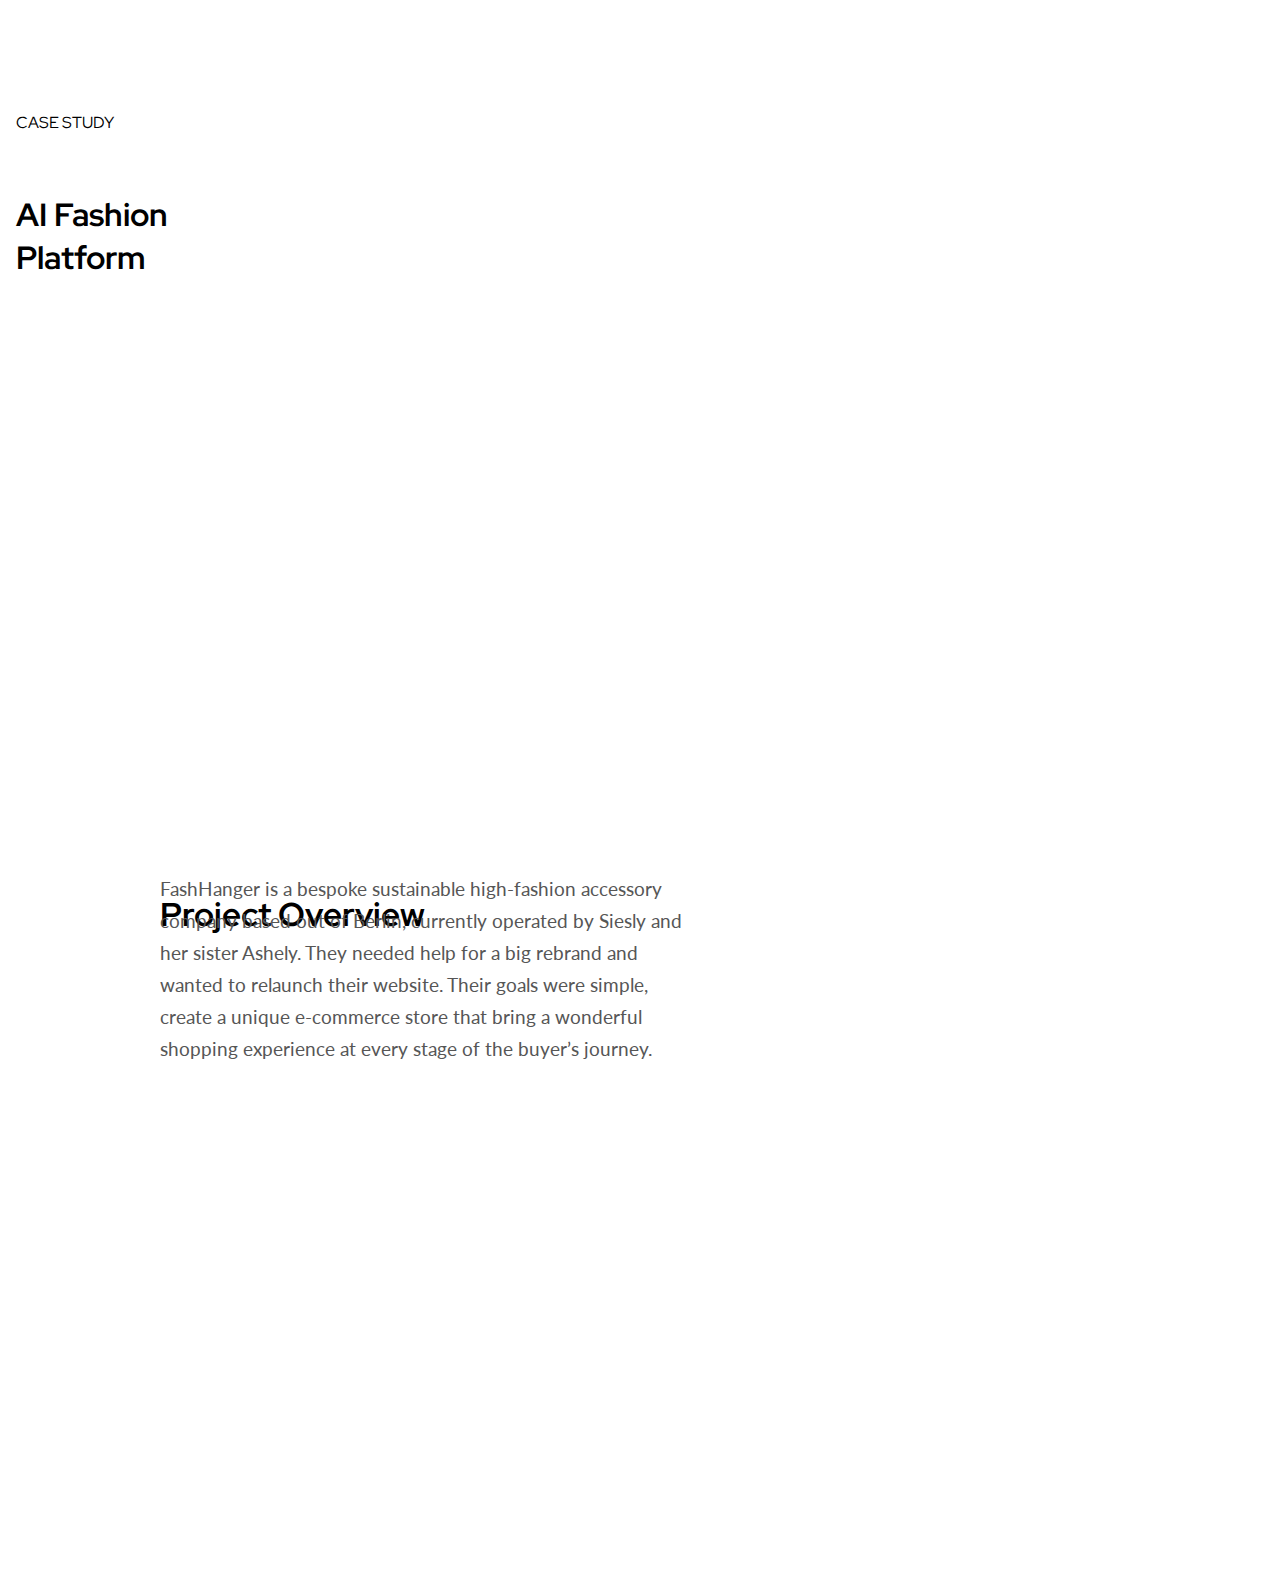
==== bet_home/adaptiv/index.html @ bf660407 "first commit" ====
<!DOCTYPE html>
<html lang="en">

<head>
    <meta charset="UTF-8">
    <meta http-equiv="X-UA-Compatible" content="IE=edge">
    <title>adpt</title>
    <link rel="stylesheet" href="css/styles.css">
    <link rel="preconnect" href="https://fonts.googleapis.com">
    <link rel="preconnect" href="https://fonts.gstatic.com" crossorigin>
    <link href="https://fonts.googleapis.com/css2?family=Lato&family=Red+Hat+Display&display=swap" rel="stylesheet">
    <meta name="viewport" content="width=device-width, initial-scale=1.0">
</head>

<body class="body">
    <div class="container">
        <div class="name">
            CASE STUDY
        </div>
        <h1 class="title">
            AI Fashion Platform
        </h1>
        <div class="title-img img-content">
        </div>
        <div class="overviev section">
            <h2 class="title">
                Project Overview
            </h2>
            <div class="text">
                FashHanger is a bespoke sustainable high-fashion accessory company based out of Berlin, currently
                operated
                by Siesly and her sister Ashely. They needed help for a big rebrand and wanted to relaunch their
                website.
                Their goals were simple, create a unique e-commerce store that bring a wonderful shopping experience at
                every stage of the buyer’s journey.
            </div>
        </div>
        <!--
        <div class="research section">
            <h2 class="title">
                User Research and Personas
            </h2>
           <div class="research-img image">
                <div class="img-content">
                        
                </div>
            </div>
            <div class="text">
                Who is your user? Indicate her KEY personality traits and help round out her overall image.
                Originally, the personality section of this persona was based off the Myers Briggs personality test.
                According to the Myers Briggs, there are 16 potential user personality types. Our template integrates
                questions from this online personality test example into a series of sliding bar graphics. If you’re
                confused as to what the sliders mean, check out the Myers Briggs basics article.
            </div>
        </div>
        <div class="initial section">
            <h2 class="title">
                Initial Sketches
            </h2>
            <div class="initial-img image">
                <div class="img-content">
                        
                </div>
            </div>
                <div class="text">
                    In the beginning, It’s just about brainstorming.
                    I list out a jumble of words and draw tiny sketches related to what I’m working on (and find the
                    parallels
                    later). Personally, I prefer paper with a grid so I can convey things responsively. Most of the time
                    perfection isn’t an issue and the sketches are just for me.
                </div>
            <div class="design section">
                <h2 class="title">
                    Final Design
                </h2>
                <div class="design-img image">
                    <div class="img-content">

                    </div>
                </div>
                <div class="text">
                    I played with adding a wireframe of the website flow that would lead you in to each screen. For each
                    of
                    those screens I added a floating footer that allows users to see where they are in that particular
                    flow
                    and
                    jump around as needed.” We’re digging this InVision-made wireframe.
                </div>
            </div>
        </div>-->
</body>


</html>
---- bet_home/adaptiv/css/styles.css ----
.body {
  padding: 16px;
  margin: 0 auto;
  overflow-x: hidden;
}

.container {
  min-width: 288px;
  max-width: 1440px;
  margin: 0px auto;
  padding: 0px;
  display: block;
  width: 100%;
}
@media screen and (min-width: 768px) {
  .container {
    min-width: 768px;
    max-width: 1119px;
  }
}
@media screen and (min-width: 1120px) {
  .container {
    min-width: 1120px;
    max-width: 1440px;
  }
}

.title-img {
  background-image: url("../img/mobile/Img01.jpg");
  position: absolute;
  left: 16px;
  top: 324px;
}
@media screen and (min-width: 768px) {
  .title-img .research .image .img-content {
    background-image: url("../img/tablet/Img01.jpg");
    position: absolute;
    left: 16px;
    top: 274px;
  }
}
@media screen and (min-width: 1120px) {
  .title-img .research .image .img-content {
    background-image: url("../img/desktop/Img01.jpg");
    position: absolute;
    left: 160px;
    top: 273px;
  }
}

.research .image .img-content {
  background-image: url("../img/mobile/Img02.jpg");
}
@media screen and (min-width: 768px) {
  .research .research .image .img-content {
    background-image: url("../img/tablet/Img02.jpg");
  }
}
@media screen and (min-width: 1120px) {
  .research .research .image .img-content {
    background-image: url("../img/desktop/Img02.jpg");
  }
}

.initial .image .img-content {
  background-image: url("../img/mobile/Img03.jpg");
}
@media screen and (min-width: 768px) {
  .initial .initial .image .img-content {
    background-image: url("../img/tablet/Img03.jpg");
  }
}
@media screen and (min-width: 1120px) {
  .initial .initial .image .img-content {
    background-image: url("../img/desktop/Img03.jpg");
  }
}

.design .image .img-content {
  background-image: url("../img/mobile/Img04.jpg");
}
@media screen and (min-width: 768px) {
  .design .design .image .img-content {
    background-image: url("../img/tablet/Img04.jpg");
  }
}
@media screen and (min-width: 1120px) {
  .design .design .image .img-content {
    background-image: url("../img/desktop/Img04.jpg");
  }
}

.img-content {
  background-position: center;
  background-size: cover;
  background-repeat: no-repeat;
  width: calc(100vw - 32px);
  height: calc(50vw - 32px);
}

@media screen and (min-width: 768px) {
  .img-content {
    background-size: cover;
    background-repeat: no-repeat;
    width: calc(100vw - 32px);
    height: calc(50vw - 32px);
    background-position: center;
    margin-right: 16px;
  }
}
@media screen and (min-width: 1120px) {
  .img-content {
    background-size: cover;
    background-repeat: no-repeat;
    width: calc(100vw - 32px);
    height: calc(100vw - 32px);
    background-position: center;
  }
}
.section .image {
  margin-bottom: 48px;
  padding-top: 16px;
}
.section .text {
  margin-bottom: 49px;
}

.name {
  position: absolute;
  left: 16px;
  top: 112px;
  min-width: 172px;
  min-height: 21px;
  font-size: 16px;
  line-height: 21.17px;
  letter-spacing: 50%;
}

.text {
  font-size: 19px;
  line-height: 32px;
  letter-spacing: 5%;
  color: #565656;
  font-family: "Lato", sans-serif;
}

.overviev .text {
  position: absolute;
  min-width: 288px;
  min-height: 448px;
  top: 660px;
  left: 16px;
}
@media screen and (min-width: 768px) {
  .overviev .text {
    min-width: 733px;
    min-height: 192px;
    position: absolute;
    top: 784px;
    left: 16px;
  }
}
@media screen and (min-width: 1120px) {
  .overviev .text {
    min-width: 544px;
    min-height: 256px;
    position: absolute;
    top: 873px;
    left: 160px;
  }
}

* {
  font-family: "Red Hat Display", sans-serif;
}

h1 {
  position: absolute;
  width: 192px;
  height: 100px;
  left: 16px;
  top: 172px;
}

h2 {
  -webkit-box-sizing: border-box;
          box-sizing: border-box;
  margin: 0;
  padding: 16px 0;
  font-size: 33px;
  line-height: 50px;
  letter-spacing: 5%;
}

* {
  width: 288px;
  height: 38px;
}

.overviev .title {
  position: absolute;
  left: 16px;
  top: 660px;
}
@media screen and (min-width: 768px) {
  .overviev .title {
    width: 733px;
    position: absolute;
    left: 16px;
    top: 730px;
  }
}
@media screen and (min-width: 1120px) {
  .overviev .title {
    width: 288px;
    position: absolute;
    left: 160px;
    top: 873px;
  }
}

/*
.research {
    .title {
        position: absolute;
        left: 16px;
        top: 1227px;
        height: 76px;
        @media screen and (min-width:768px) {
            width: 733px;
            height: 38px;
            position: absolute;
            left: 16px;
            top: 730px;
        }

        @media screen and (min-width:1120px) {
            width: 288px;
            height: 38px;
            position: absolute;
            left: 160px;
            top: 873px;
        }
    }
}

.initial {
    .title {
        position: absolute;
        left: 16px;
        top: 2123px;
        @media screen and (min-width:768px) {
            width: 733px;
            height: 38px;
            position: absolute;
            left: 16px;
            top: 730px;
        }

        @media screen and (min-width:1120px) {
            width: 288px;
            height: 38px;
            position: absolute;
            left: 160px;
            top: 873px;
        }
    }
}

.design {
    .title {
        position: absolute;
        left: 16px;
        top: 3183px;
        @media screen and (min-width:768px) {
            width: 733px;
            height: 38px;
            position: absolute;
            left: 16px;
            top: 730px;
        }

        @media screen and (min-width:1120px) {
            width: 288px;
            height: 38px;
            position: absolute;
            left: 160px;
            top: 873px;
        }
    }
}
*/
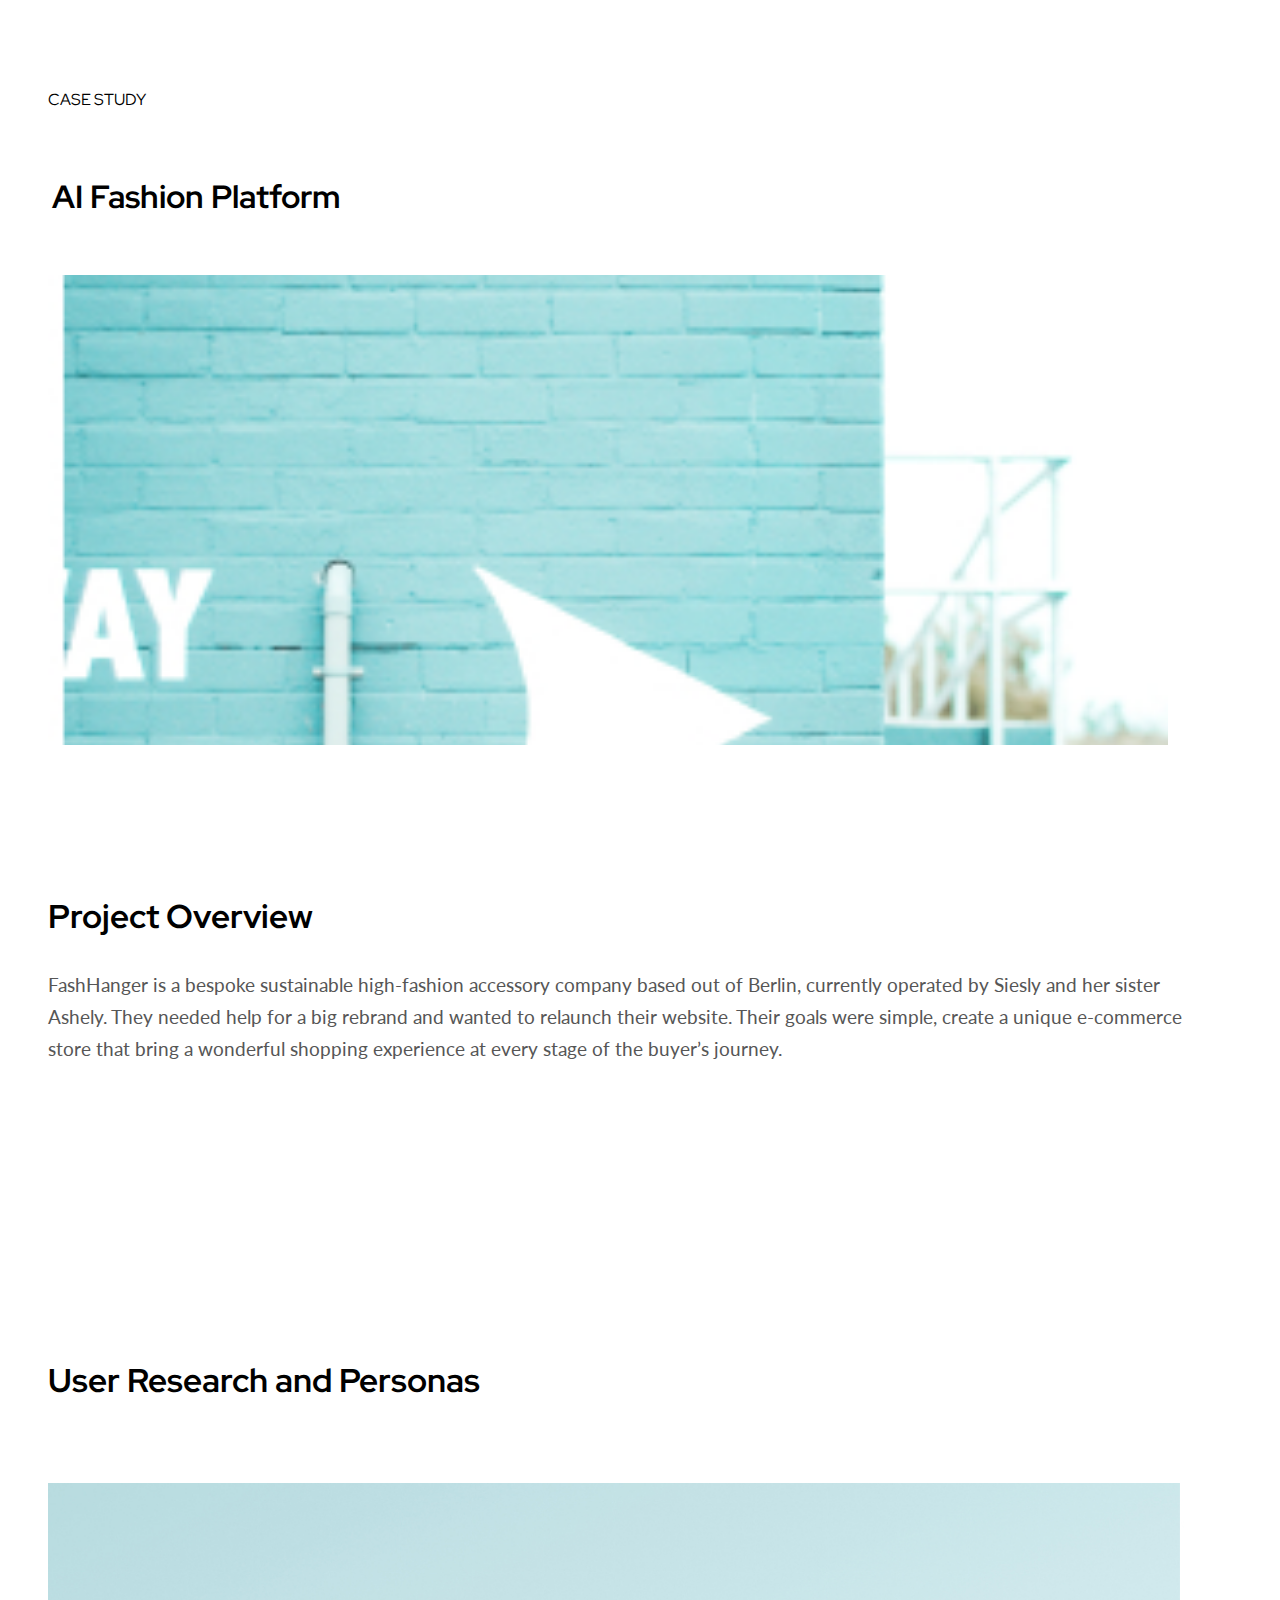
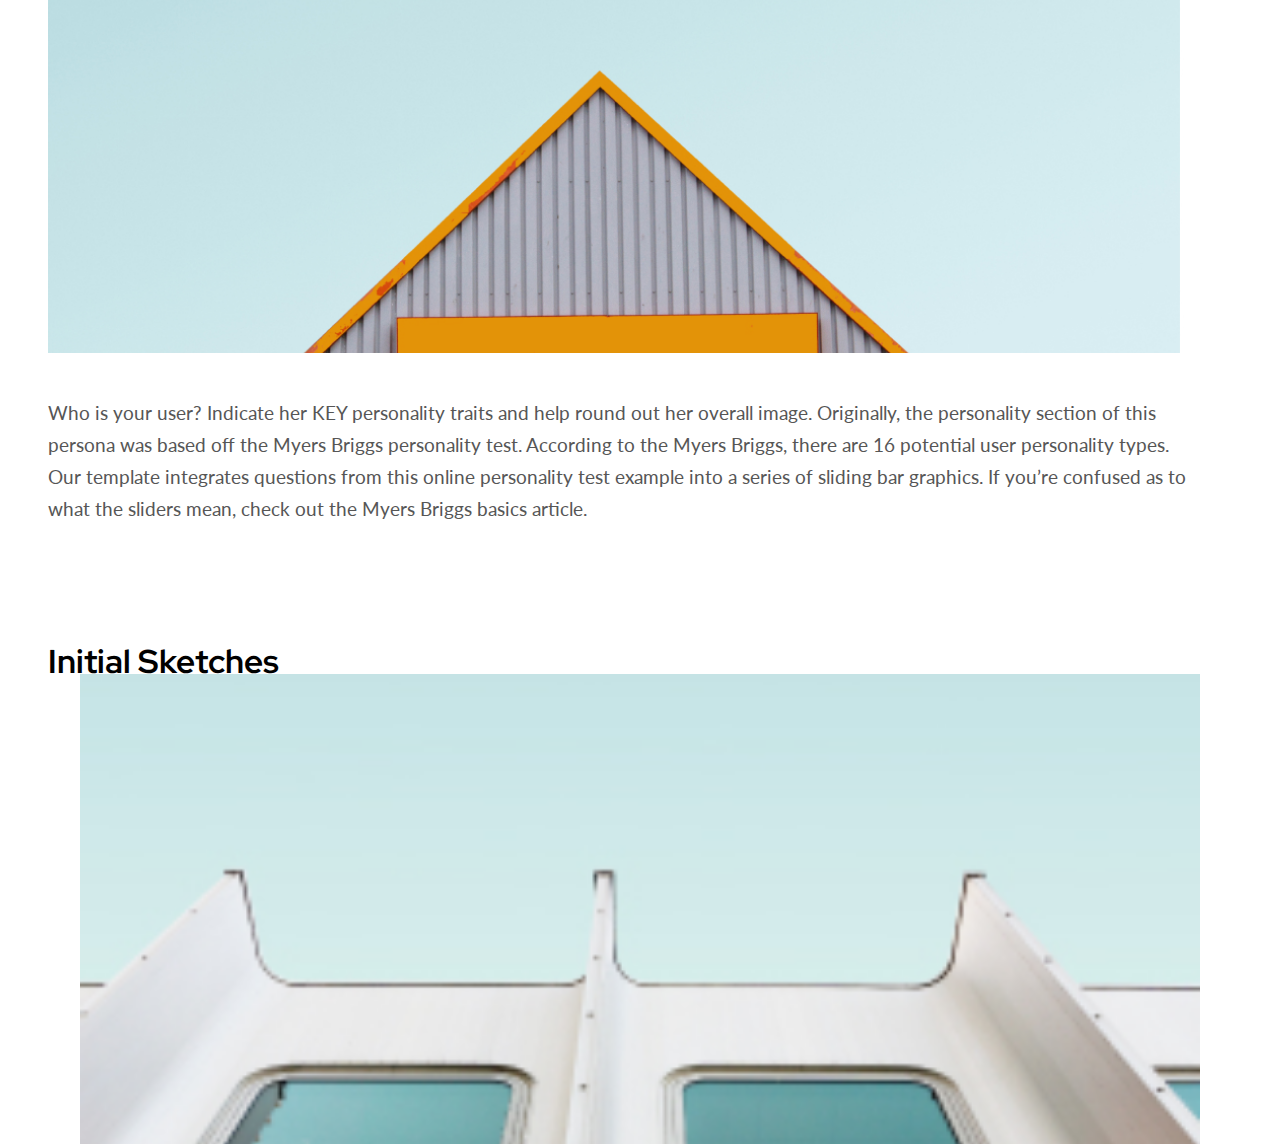
==== commit d2b58291: "second commit" ====
--- a/bet_home/adaptiv/index.html
+++ b/bet_home/adaptiv/index.html
@@ -35,7 +35,7 @@
                 every stage of the buyer’s journey.
             </div>
         </div>
-        <!--
+        
         <div class="research section">
             <h2 class="title">
                 User Research and Personas
@@ -53,6 +53,7 @@
                 confused as to what the sliders mean, check out the Myers Briggs basics article.
             </div>
         </div>
+        
         <div class="initial section">
             <h2 class="title">
                 Initial Sketches
@@ -61,7 +62,7 @@
                 <div class="img-content">
                         
                 </div>
-            </div>
+<!--            </div>
                 <div class="text">
                     In the beginning, It’s just about brainstorming.
                     I list out a jumble of words and draw tiny sketches related to what I’m working on (and find the
--- a/bet_home/adaptiv/css/styles.css
+++ b/bet_home/adaptiv/css/styles.css
@@ -25,43 +25,88 @@
   }
 }
 
+/*
+.overviev section {
+    min-width: 288px;
+    min-height: 1030px;
+
+    @media screen and (min-width:768px) {
+        min-width: 768px;
+        max-width: 1119px;
+    }
+
+    @media screen and (min-width:1120px) {
+        min-width: 1120px;
+        max-width: 1440px;
+    }
+
+}
+
+.research section {
+    min-width: 288px;
+    max-width: 767px;
+    max-height: 1030px;
+
+    @media screen and (min-width:768px) {
+        min-width: 768px;
+        max-width: 1119px;
+        max-height: ;
+    }
+
+    @media screen and (min-width:1120px) {
+        min-width: 1120px;
+        max-width: 1440px;
+    }
+}
+.initial section {
+    min-width: 288px;
+    min-height: 1030px;
+
+    @media screen and (min-width:768px) {
+        min-width: 768px;
+        max-width: 1119px;
+    }
+
+    @media screen and (min-width:1120px) {
+        min-width: 1120px;
+        max-width: 1440px;
+    }
+
+}
+
+*/
 .title-img {
   background-image: url("../img/mobile/Img01.jpg");
-  position: absolute;
-  left: 16px;
-  top: 324px;
 }
 @media screen and (min-width: 768px) {
   .title-img .research .image .img-content {
     background-image: url("../img/tablet/Img01.jpg");
-    position: absolute;
-    left: 16px;
-    top: 274px;
   }
 }
 @media screen and (min-width: 1120px) {
   .title-img .research .image .img-content {
     background-image: url("../img/desktop/Img01.jpg");
-    position: absolute;
-    left: 160px;
-    top: 273px;
   }
 }
 
 .research .image .img-content {
   background-image: url("../img/mobile/Img02.jpg");
-}
-@media screen and (min-width: 768px) {
-  .research .research .image .img-content {
+  margin: 32px 55px 0 -16px;
+  padding-right: 16px;
+}
+
+@media screen and (min-width: 768px) {
+  .research .image .img-content {
     background-image: url("../img/tablet/Img02.jpg");
-  }
-}
-@media screen and (min-width: 1120px) {
-  .research .research .image .img-content {
+    margin-top: 60px;
+  }
+}
+@media screen and (min-width: 1120px) {
+  .research .image .img-content {
     background-image: url("../img/desktop/Img02.jpg");
-  }
-}
-
+    margin-top: 90px;
+  }
+}
 .initial .image .img-content {
   background-image: url("../img/mobile/Img03.jpg");
 }
@@ -73,6 +118,7 @@
 @media screen and (min-width: 1120px) {
   .initial .initial .image .img-content {
     background-image: url("../img/desktop/Img03.jpg");
+    margin-left: 50px;
   }
 }
 
@@ -95,26 +141,44 @@
   background-size: cover;
   background-repeat: no-repeat;
   width: calc(100vw - 32px);
-  height: calc(50vw - 32px);
-}
-
-@media screen and (min-width: 768px) {
+  height: calc(90vw - 32px);
+  min-width: 288px;
+  min-height: 288px;
+  max-width: 1120px;
+  max-height: 470px;
+}
+
+@media screen and (min-width: 320px) {
   .img-content {
     background-size: cover;
     background-repeat: no-repeat;
-    width: calc(100vw - 32px);
-    height: calc(50vw - 32px);
     background-position: center;
-    margin-right: 16px;
-  }
-}
-@media screen and (min-width: 1120px) {
+    width: calc(100vw - 16px);
+    height: calc(90vw - 32px);
+    min-width: 288px;
+    min-height: 288px;
+  }
+}
+@media screen and (min-width: 768px) {
   .img-content {
     background-size: cover;
     background-repeat: no-repeat;
+    background-position: center;
     width: calc(100vw - 32px);
-    height: calc(100vw - 32px);
+    height: calc(90vw - 32px);
+    min-width: 743px;
+    min-height: 400px;
+  }
+}
+@media screen and (min-width: 1120px) {
+  .img-content {
+    background-size: cover;
+    background-repeat: no-repeat;
     background-position: center;
+    width: calc(100vw - 32px);
+    height: calc(50vw - 32px);
+    min-width: 1120px;
+    min-height: 470px;
   }
 }
 .section .image {
@@ -126,47 +190,76 @@
 }
 
 .name {
-  position: absolute;
-  left: 16px;
-  top: 112px;
   min-width: 172px;
   min-height: 21px;
   font-size: 16px;
   line-height: 21.17px;
   letter-spacing: 50%;
+  margin: 112px 132px 0 16px;
+}
+@media screen and (min-width: 768px) {
+  .name {
+    min-width: 438px;
+    margin-right: 314px;
+  }
+}
+@media screen and (min-width: 1120px) {
+  .name {
+    min-width: 168px;
+    min-height: 24px;
+    margin: 73px 1114px 0 16px;
+  }
 }
 
 .text {
+  min-width: 288px;
   font-size: 19px;
   line-height: 32px;
   letter-spacing: 5%;
   color: #565656;
   font-family: "Lato", sans-serif;
+  margin: 32px 16px 0 0;
 }
 
 .overviev .text {
-  position: absolute;
-  min-width: 288px;
   min-height: 448px;
-  top: 660px;
-  left: 16px;
+  width: 85vw;
 }
 @media screen and (min-width: 768px) {
   .overviev .text {
-    min-width: 733px;
+    min-width: 90vw;
     min-height: 192px;
-    position: absolute;
-    top: 784px;
-    left: 16px;
+    padding-top: 16px;
+    margin: 16px 19px 0 0;
+    width: 90vw;
   }
 }
 @media screen and (min-width: 1120px) {
   .overviev .text {
     min-width: 544px;
     min-height: 256px;
-    position: absolute;
-    top: 873px;
-    left: 160px;
+    margin: 40px 736px 0 0;
+  }
+}
+
+.research .text {
+  min-height: 448px;
+  margin-top: 465px;
+  width: 75vw;
+}
+@media screen and (min-width: 768px) {
+  .research .text {
+    width: 90vw;
+    min-height: 192px;
+    padding-top: 16px;
+    margin: 526px 0 0 0;
+  }
+}
+@media screen and (min-width: 1120px) {
+  .research .text {
+    min-width: 544px;
+    min-height: 256px;
+    margin: 550px 736px 0 0;
   }
 }
 
@@ -175,11 +268,23 @@
 }
 
 h1 {
-  position: absolute;
   width: 192px;
   height: 100px;
-  left: 16px;
-  top: 172px;
+  margin: 39px 112px 0 16px;
+}
+@media screen and (min-width: 768px) {
+  h1 {
+    min-width: 489px;
+    min-height: 50px;
+    margin-right: 263px;
+  }
+}
+@media screen and (min-width: 1120px) {
+  h1 {
+    min-width: 456px;
+    min-height: 64px;
+    margin: 48px 824px 0 20px;
+  }
 }
 
 h2 {
@@ -195,78 +300,65 @@
 * {
   width: 288px;
   height: 38px;
+  margin: 0 16px;
 }
 
 .overviev .title {
-  position: absolute;
-  left: 16px;
-  top: 660px;
+  margin-top: 48px;
 }
 @media screen and (min-width: 768px) {
   .overviev .title {
     width: 733px;
-    position: absolute;
-    left: 16px;
-    top: 730px;
+    margin-top: 56px;
   }
 }
 @media screen and (min-width: 1120px) {
   .overviev .title {
     width: 288px;
-    position: absolute;
-    left: 160px;
-    top: 873px;
+    margin-top: 130px;
+  }
+}
+
+.research .title {
+  height: 76px;
+  margin-top: 415px;
+}
+@media screen and (min-width: 768px) {
+  .research .title {
+    width: 733px;
+    height: 38px;
+    margin-top: 206px;
+  }
+}
+@media screen and (min-width: 1120px) {
+  .research .title {
+    min-width: 288px;
+    min-height: 38px;
+    margin-top: 426px;
+  }
+}
+
+@media screen and (min-width: 320px) {
+  .initial .title {
+    margin-top: 969px;
+  }
+}
+@media screen and (min-width: 768px) {
+  .initial .title {
+    width: 733px;
+    height: 38px;
+    margin-top: 840px;
+  }
+}
+@media screen and (min-width: 1120px) {
+  .initial .title {
+    width: 288px;
+    height: 38px;
+    margin-top: 843px;
   }
 }
 
 /*
-.research {
-    .title {
-        position: absolute;
-        left: 16px;
-        top: 1227px;
-        height: 76px;
-        @media screen and (min-width:768px) {
-            width: 733px;
-            height: 38px;
-            position: absolute;
-            left: 16px;
-            top: 730px;
-        }
-
-        @media screen and (min-width:1120px) {
-            width: 288px;
-            height: 38px;
-            position: absolute;
-            left: 160px;
-            top: 873px;
-        }
-    }
-}
-
-.initial {
-    .title {
-        position: absolute;
-        left: 16px;
-        top: 2123px;
-        @media screen and (min-width:768px) {
-            width: 733px;
-            height: 38px;
-            position: absolute;
-            left: 16px;
-            top: 730px;
-        }
-
-        @media screen and (min-width:1120px) {
-            width: 288px;
-            height: 38px;
-            position: absolute;
-            left: 160px;
-            top: 873px;
-        }
-    }
-}
-
 .design {
     .title {
         position: absolute;
@@ -275,17 +367,13 @@
         @media screen and (min-width:768px) {
             width: 733px;
             height: 38px;
-            position: absolute;
-            left: 16px;
-            top: 730px;
+
         }
 
         @media screen and (min-width:1120px) {
             width: 288px;
             height: 38px;
-            position: absolute;
-            left: 160px;
-            top: 873px;
+
         }
     }
 }
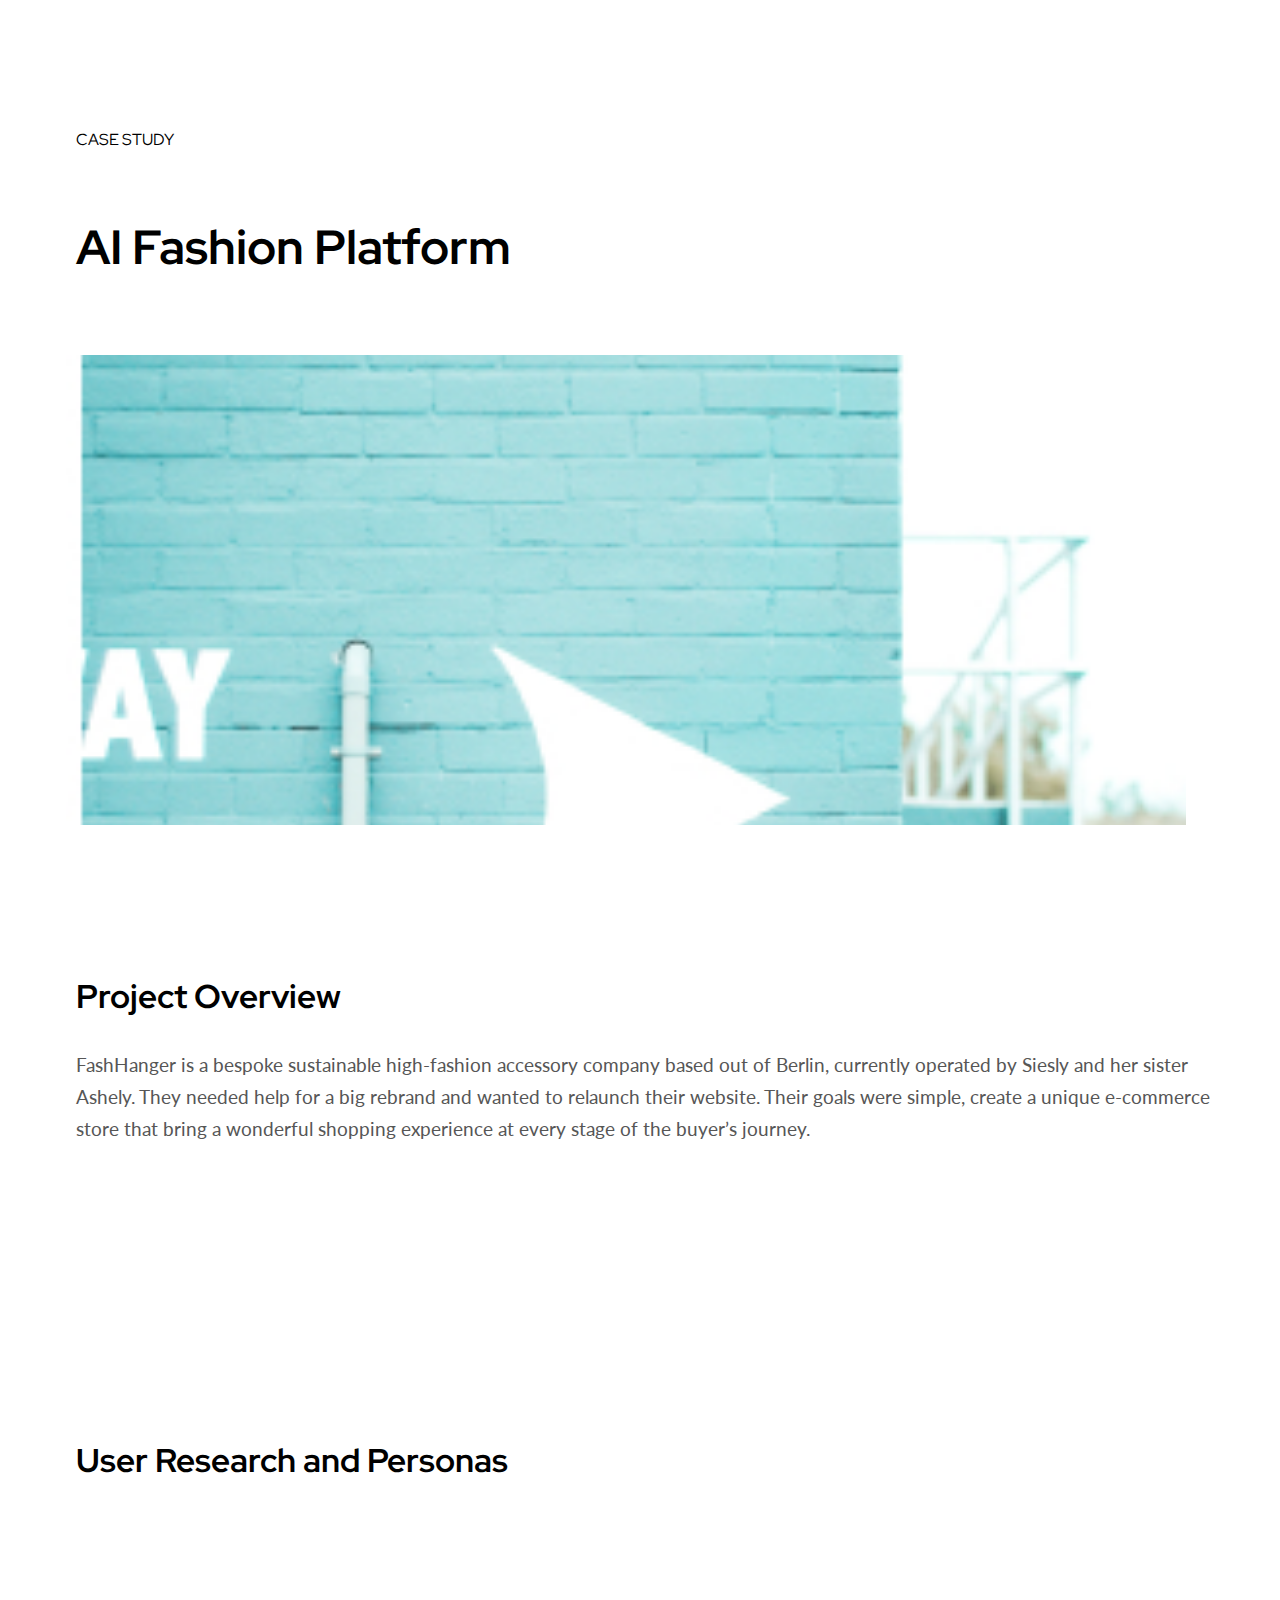
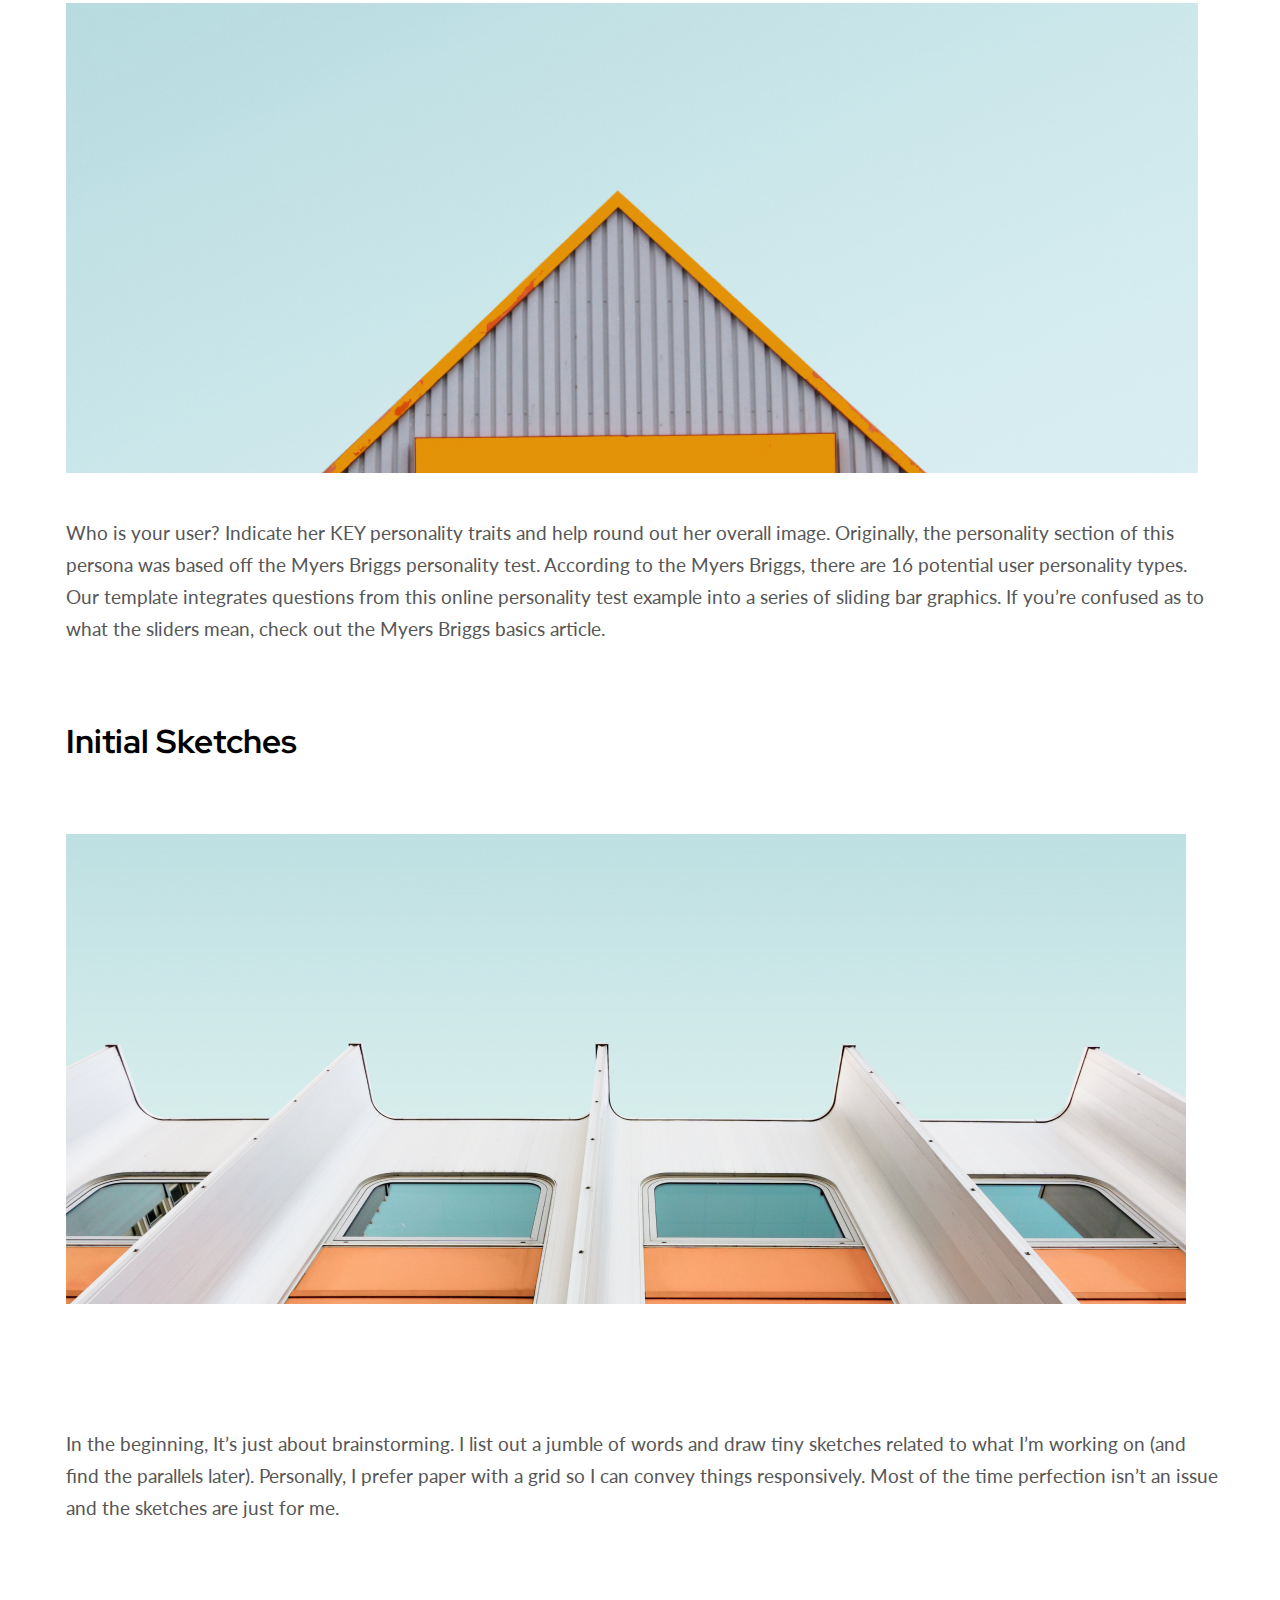
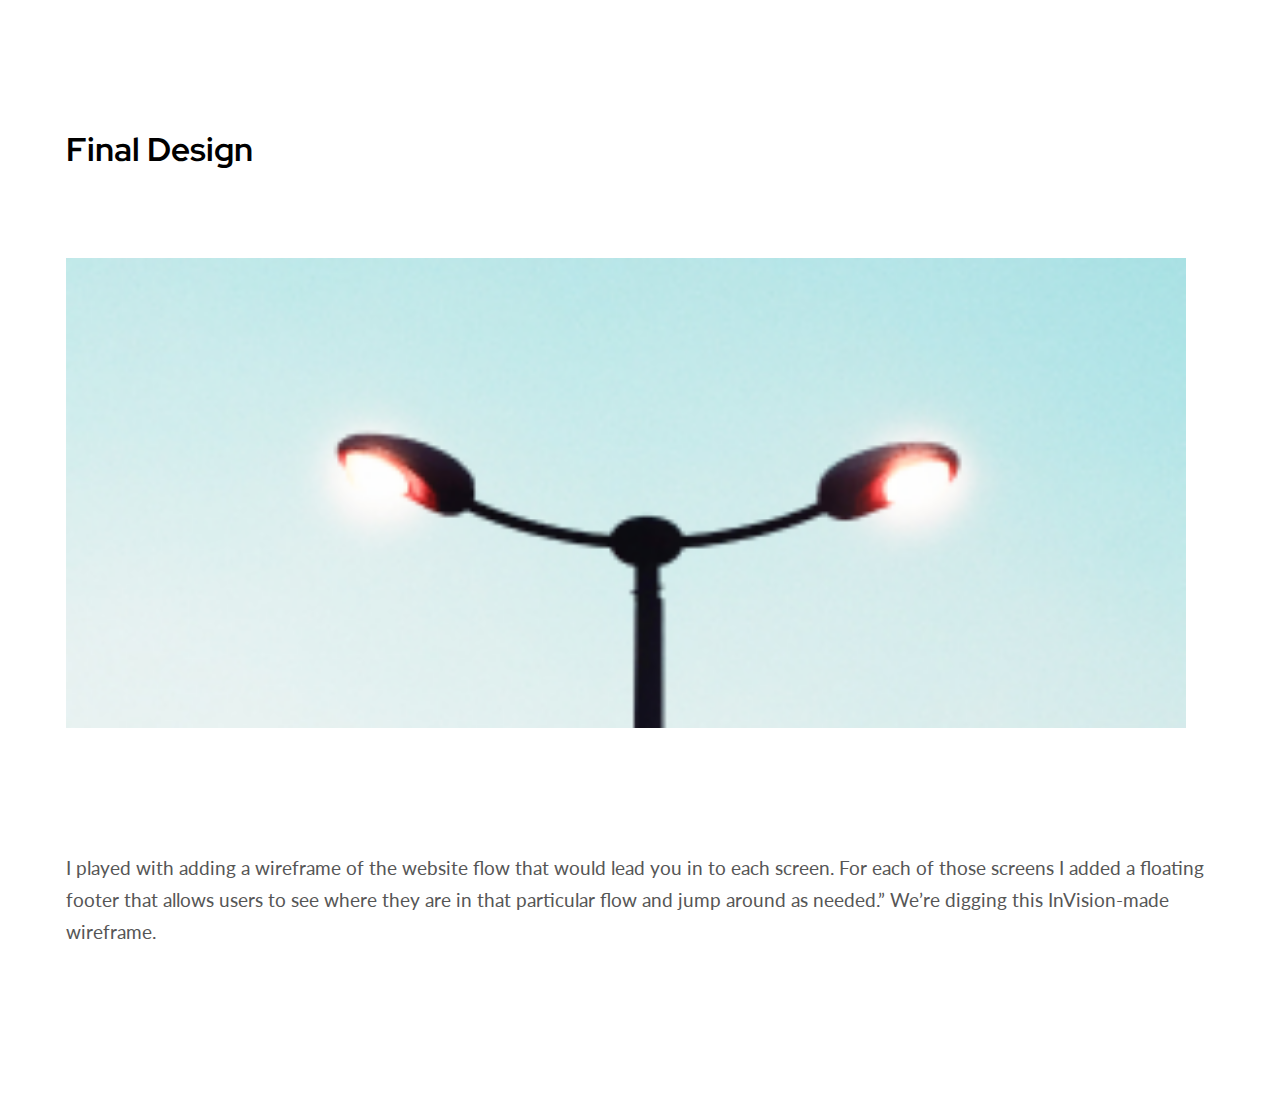
==== commit 71b70ef5: "third commit" ====
--- a/bet_home/adaptiv/index.html
+++ b/bet_home/adaptiv/index.html
@@ -62,7 +62,7 @@
                 <div class="img-content">
                         
                 </div>
-<!--            </div>
+            </div>
                 <div class="text">
                     In the beginning, It’s just about brainstorming.
                     I list out a jumble of words and draw tiny sketches related to what I’m working on (and find the
@@ -88,7 +88,7 @@
                     jump around as needed.” We’re digging this InVision-made wireframe.
                 </div>
             </div>
-        </div>-->
+        </div>
 </body>
 
 
--- a/bet_home/adaptiv/css/styles.css
+++ b/bet_home/adaptiv/css/styles.css
@@ -6,7 +6,7 @@
 
 .container {
   min-width: 288px;
-  max-width: 1440px;
+  max-width: 1200px;
   margin: 0px auto;
   padding: 0px;
   display: block;
@@ -18,7 +18,7 @@
     max-width: 1119px;
   }
 }
-@media screen and (min-width: 1120px) {
+@media screen and (min-width: 1024px) {
   .container {
     min-width: 1120px;
     max-width: 1440px;
@@ -35,7 +35,7 @@
         max-width: 1119px;
     }
 
-    @media screen and (min-width:1120px) {
+    @media screen and (min-width:1024px) {
         min-width: 1120px;
         max-width: 1440px;
     }
@@ -53,7 +53,7 @@
         max-height: ;
     }
 
-    @media screen and (min-width:1120px) {
+    @media screen and (min-width:1024px) {
         min-width: 1120px;
         max-width: 1440px;
     }
@@ -67,7 +67,7 @@
         max-width: 1119px;
     }
 
-    @media screen and (min-width:1120px) {
+    @media screen and (min-width:1024px) {
         min-width: 1120px;
         max-width: 1440px;
     }
@@ -83,45 +83,50 @@
     background-image: url("../img/tablet/Img01.jpg");
   }
 }
-@media screen and (min-width: 1120px) {
+@media screen and (min-width: 1024px) {
   .title-img .research .image .img-content {
     background-image: url("../img/desktop/Img01.jpg");
   }
 }
 
-.research .image .img-content {
-  background-image: url("../img/mobile/Img02.jpg");
-  margin: 32px 55px 0 -16px;
-  padding-right: 16px;
-}
-
-@media screen and (min-width: 768px) {
+@media screen and (min-width: 320px) {
+  .research .image .img-content {
+    background-image: url("../img/mobile/Img02.jpg");
+    margin-top: 32px;
+    padding-right: 16px;
+    margin-right: 16px;
+  }
+}
+@media screen and (min-width: 320px) and (min-width: 768px) {
   .research .image .img-content {
     background-image: url("../img/tablet/Img02.jpg");
     margin-top: 60px;
   }
 }
-@media screen and (min-width: 1120px) {
+@media screen and (min-width: 320px) and (min-width: 1024px) {
   .research .image .img-content {
     background-image: url("../img/desktop/Img02.jpg");
     margin-top: 90px;
   }
 }
+* {
+  margin-top: 40px;
+}
+
 .initial .image .img-content {
   background-image: url("../img/mobile/Img03.jpg");
 }
-@media screen and (min-width: 768px) {
-  .initial .initial .image .img-content {
+
+@media screen and (min-width: 768px) {
+  .initial .image .img-content {
     background-image: url("../img/tablet/Img03.jpg");
   }
 }
-@media screen and (min-width: 1120px) {
-  .initial .initial .image .img-content {
+@media screen and (min-width: 1024px) {
+  .initial .image .img-content {
     background-image: url("../img/desktop/Img03.jpg");
-    margin-left: 50px;
-  }
-}
-
+  }
+}
 .design .image .img-content {
   background-image: url("../img/mobile/Img04.jpg");
 }
@@ -130,7 +135,7 @@
     background-image: url("../img/tablet/Img04.jpg");
   }
 }
-@media screen and (min-width: 1120px) {
+@media screen and (min-width: 1024px) {
   .design .design .image .img-content {
     background-image: url("../img/desktop/Img04.jpg");
   }
@@ -153,7 +158,7 @@
     background-size: cover;
     background-repeat: no-repeat;
     background-position: center;
-    width: calc(100vw - 16px);
+    width: calc(95vw - 16px);
     height: calc(90vw - 32px);
     min-width: 288px;
     min-height: 288px;
@@ -164,21 +169,22 @@
     background-size: cover;
     background-repeat: no-repeat;
     background-position: center;
-    width: calc(100vw - 32px);
+    width: calc(98vw - 32px);
     height: calc(90vw - 32px);
     min-width: 743px;
     min-height: 400px;
   }
 }
-@media screen and (min-width: 1120px) {
+@media screen and (min-width: 1024px) {
   .img-content {
     background-size: cover;
     background-repeat: no-repeat;
     background-position: center;
-    width: calc(100vw - 32px);
-    height: calc(50vw - 32px);
+    width: 100%;
+    height: 50vw;
     min-width: 1120px;
     min-height: 470px;
+    margin-left: 50px;
   }
 }
 .section .image {
@@ -203,11 +209,11 @@
     margin-right: 314px;
   }
 }
-@media screen and (min-width: 1120px) {
+@media screen and (min-width: 1024px) {
   .name {
     min-width: 168px;
     min-height: 24px;
-    margin: 73px 1114px 0 16px;
+    margin: 73px 1114px 0 60px;
   }
 }
 
@@ -220,7 +226,6 @@
   font-family: "Lato", sans-serif;
   margin: 32px 16px 0 0;
 }
-
 .overviev .text {
   min-height: 448px;
   width: 85vw;
@@ -234,17 +239,17 @@
     width: 90vw;
   }
 }
-@media screen and (min-width: 1120px) {
+@media screen and (min-width: 1024px) {
   .overviev .text {
     min-width: 544px;
     min-height: 256px;
-    margin: 40px 736px 0 0;
+    margin: 40px 736px 0 60px;
   }
 }
 
 .research .text {
   min-height: 448px;
-  margin-top: 465px;
+  margin-top: 400px;
   width: 75vw;
 }
 @media screen and (min-width: 768px) {
@@ -255,11 +260,33 @@
     margin: 526px 0 0 0;
   }
 }
-@media screen and (min-width: 1120px) {
+@media screen and (min-width: 1024px) {
   .research .text {
     min-width: 544px;
     min-height: 256px;
-    margin: 550px 736px 0 0;
+    margin: 550px 736px 0 50px;
+  }
+}
+
+.initial .text {
+  min-height: 448px;
+  margin-top: 465px;
+  width: 75vw;
+  margin-top: 348px;
+}
+@media screen and (min-width: 768px) {
+  .initial .text {
+    width: 90vw;
+    min-height: 192px;
+    padding-top: 16px;
+    margin: 516px 0 0 0;
+  }
+}
+@media screen and (min-width: 1024px) {
+  .initial .text {
+    min-width: 544px;
+    min-height: 256px;
+    margin: 580px 736px 0 50px;
   }
 }
 
@@ -271,19 +298,22 @@
   width: 192px;
   height: 100px;
   margin: 39px 112px 0 16px;
+  font-size: 33px;
 }
 @media screen and (min-width: 768px) {
   h1 {
     min-width: 489px;
     min-height: 50px;
     margin-right: 263px;
-  }
-}
-@media screen and (min-width: 1120px) {
+    font-size: 33px;
+  }
+}
+@media screen and (min-width: 1024px) {
   h1 {
     min-width: 456px;
     min-height: 64px;
-    margin: 48px 824px 0 20px;
+    margin: 48px 824px 0 60px;
+    font-size: 48px;
   }
 }
 
@@ -296,11 +326,15 @@
   line-height: 50px;
   letter-spacing: 5%;
 }
+@media screen and (min-width: 1024px) {
+  h2 {
+    margin-left: 60px;
+  }
+}
 
 * {
   width: 288px;
   height: 38px;
-  margin: 0 16px;
 }
 
 .overviev .title {
@@ -312,7 +346,7 @@
     margin-top: 56px;
   }
 }
-@media screen and (min-width: 1120px) {
+@media screen and (min-width: 1024px) {
   .overviev .title {
     width: 288px;
     margin-top: 130px;
@@ -330,7 +364,7 @@
     margin-top: 206px;
   }
 }
-@media screen and (min-width: 1120px) {
+@media screen and (min-width: 1024px) {
   .research .title {
     min-width: 288px;
     min-height: 38px;
@@ -350,31 +384,32 @@
     margin-top: 840px;
   }
 }
-@media screen and (min-width: 1120px) {
+@media screen and (min-width: 1024px) {
   .initial .title {
     width: 288px;
     height: 38px;
     margin-top: 843px;
-  }
-}
-
-/*
-.design {
-    .title {
-        position: absolute;
-        left: 16px;
-        top: 3183px;
-        @media screen and (min-width:768px) {
-            width: 733px;
-            height: 38px;
-
-        }
-
-        @media screen and (min-width:1120px) {
-            width: 288px;
-            height: 38px;
-
-        }
-    }
-}
-*/+    margin-left: 50px;
+  }
+}
+
+@media screen and (min-width: 320px) {
+  .design .title {
+    padding: 0;
+    margin-top: 0;
+  }
+}
+@media screen and (min-width: 768px) {
+  .design .title {
+    width: 733px;
+    height: 38px;
+    margin-top: 1px;
+  }
+}
+@media screen and (min-width: 1024px) {
+  .design .title {
+    width: 288px;
+    height: 38px;
+    margin-top: 18px;
+  }
+}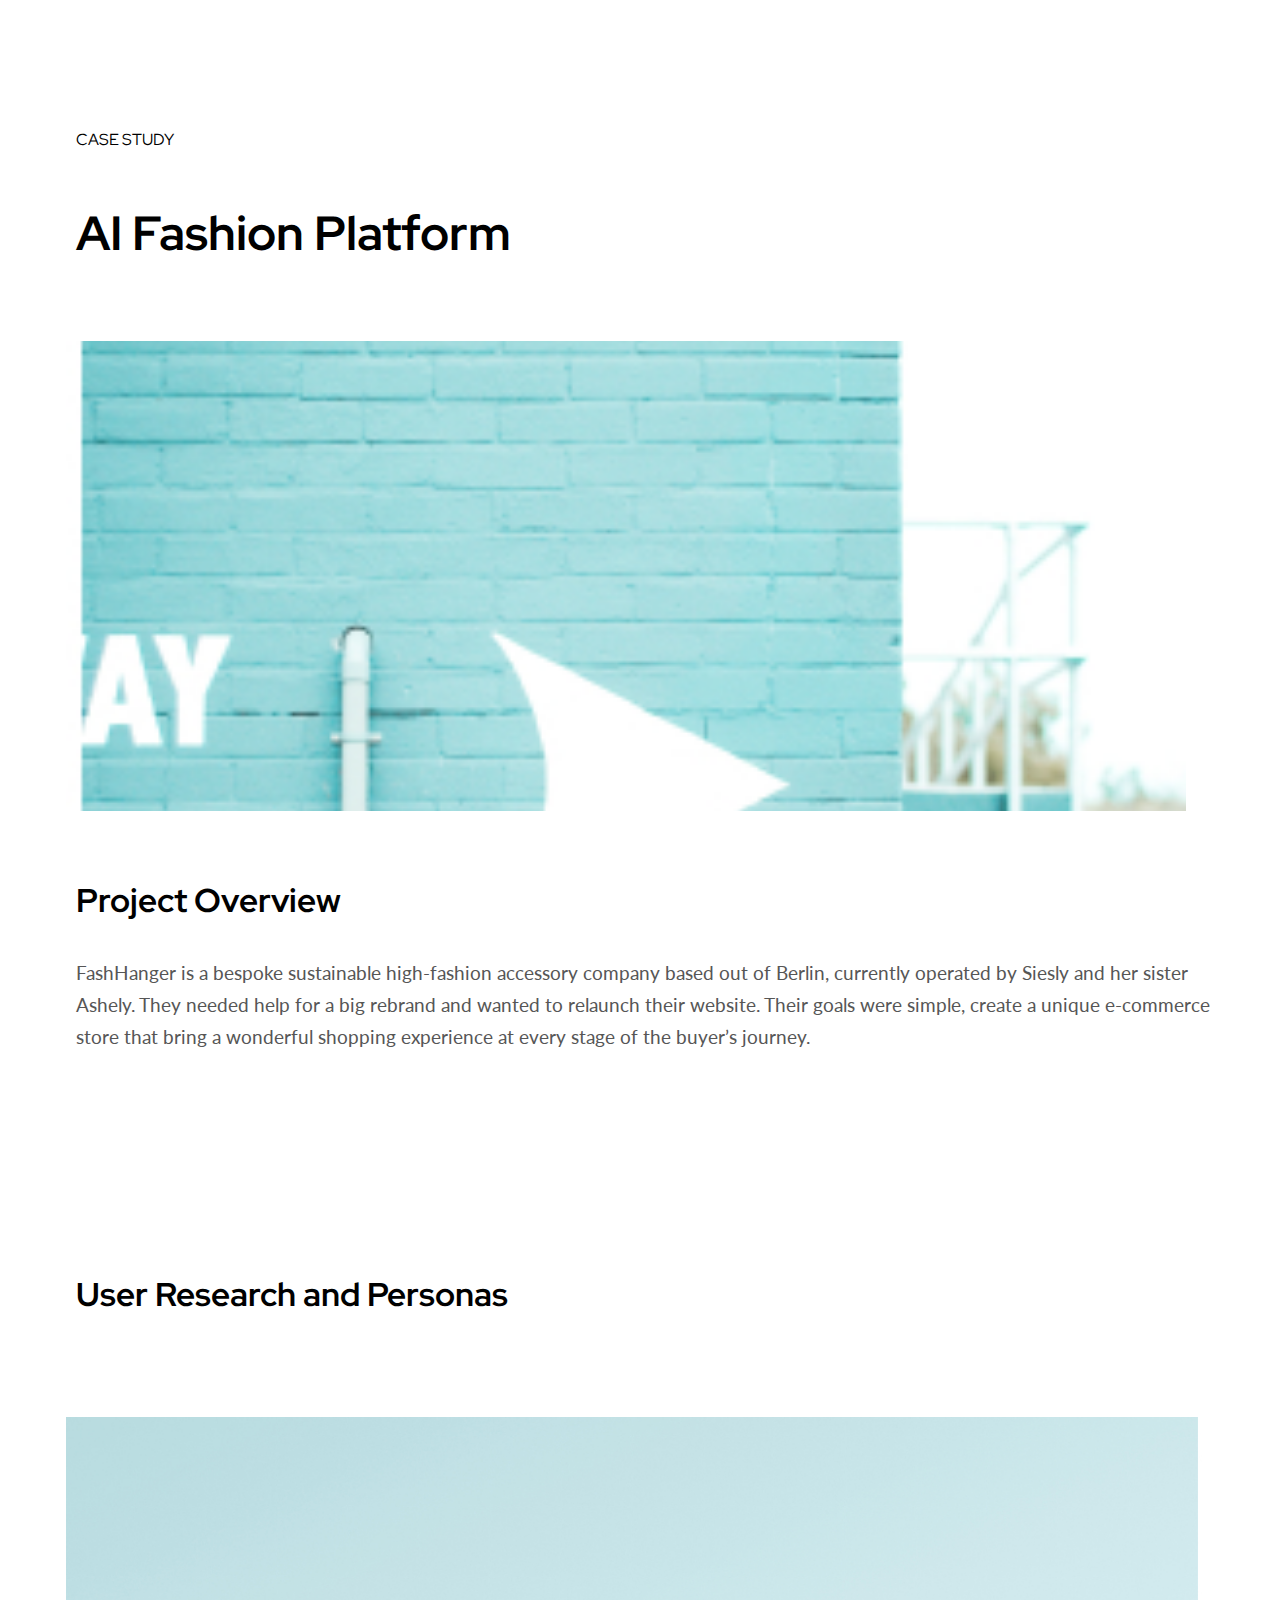
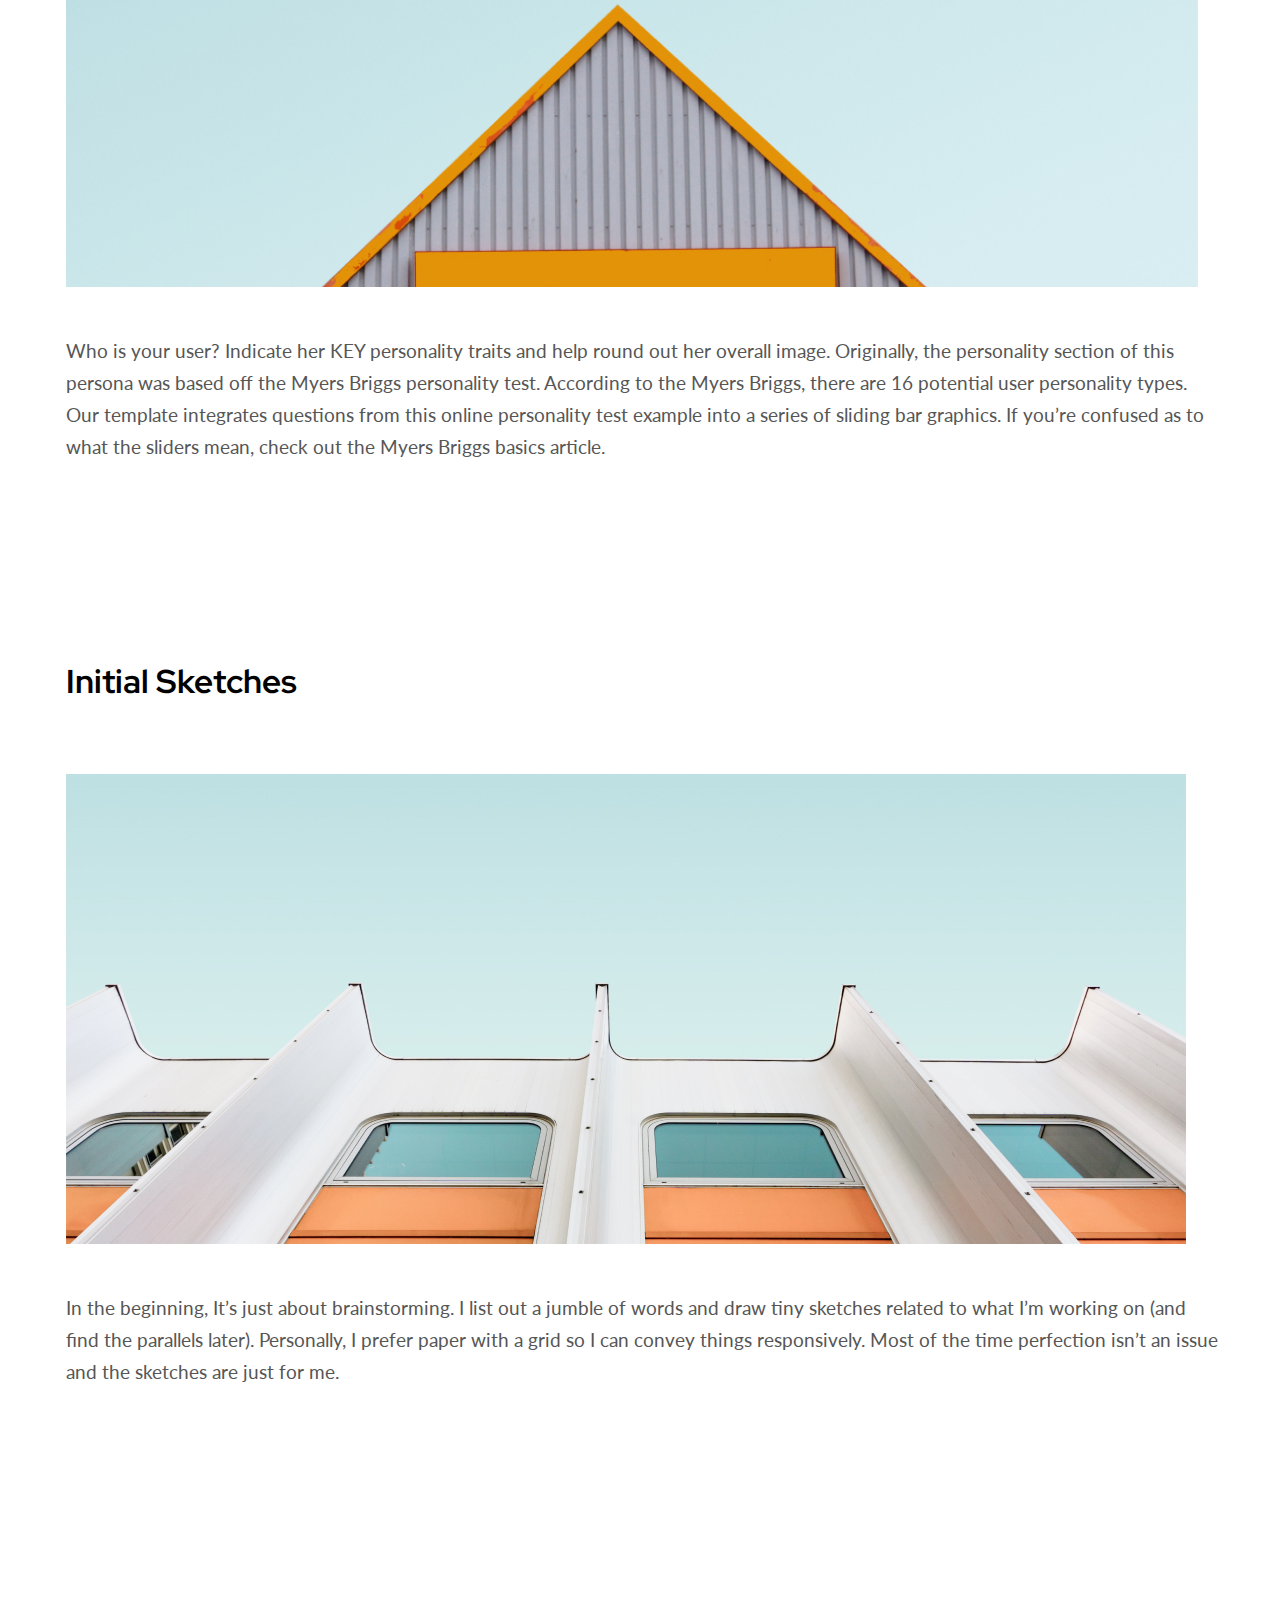
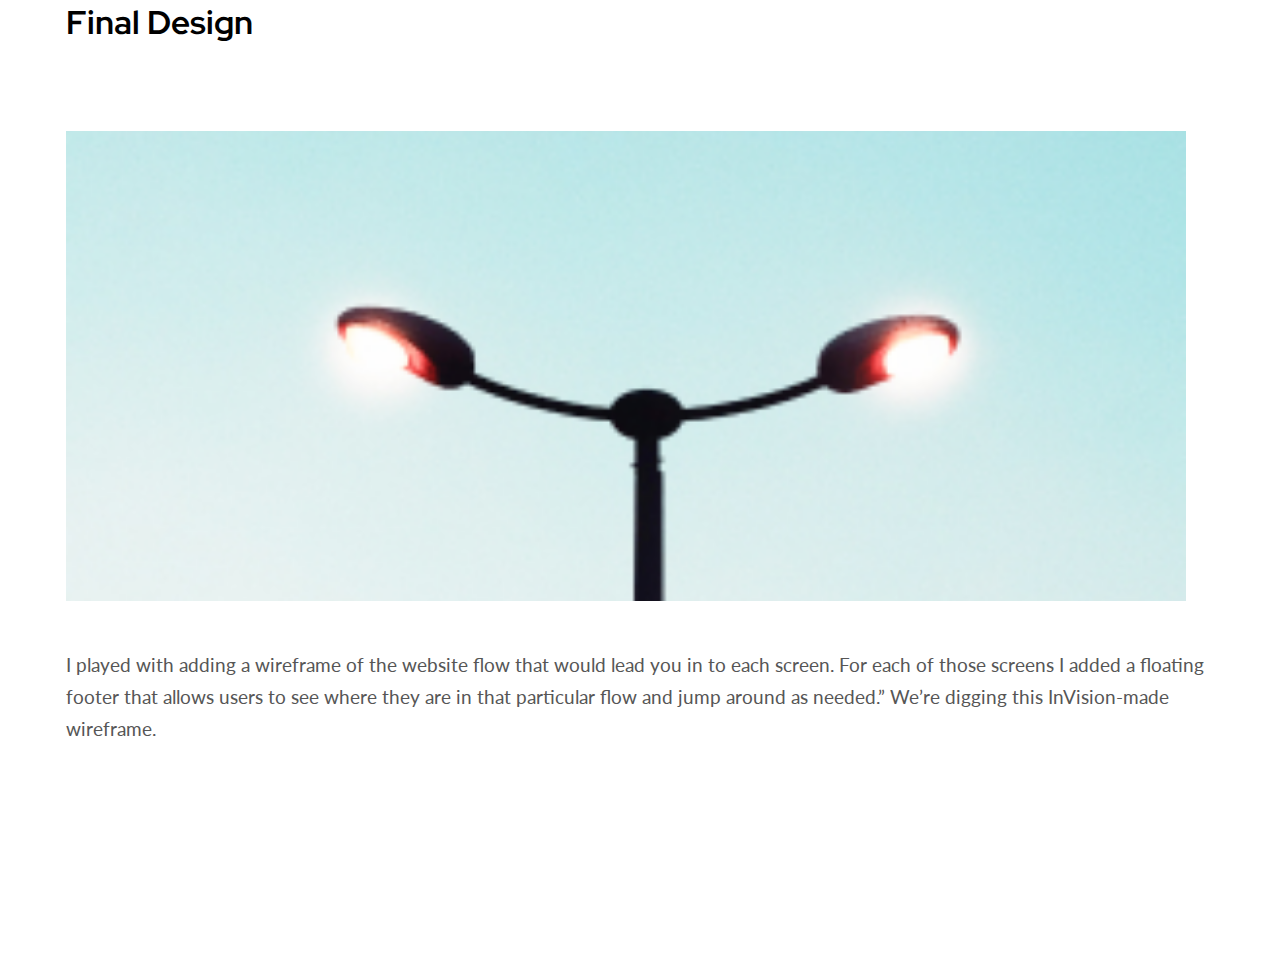
==== commit 6fb2ca21: "fix margin" ====
--- a/bet_home/adaptiv/index.html
+++ b/bet_home/adaptiv/index.html
@@ -89,6 +89,7 @@
                 </div>
             </div>
         </div>
+    </div>
 </body>
 
 
--- a/bet_home/adaptiv/css/styles.css
+++ b/bet_home/adaptiv/css/styles.css
@@ -25,56 +25,76 @@
   }
 }
 
-/*
 .overviev section {
-    min-width: 288px;
-    min-height: 1030px;
-
-    @media screen and (min-width:768px) {
-        min-width: 768px;
-        max-width: 1119px;
-    }
-
-    @media screen and (min-width:1024px) {
-        min-width: 1120px;
-        max-width: 1440px;
-    }
-
+  min-width: 288px;
+  min-height: 1030px;
+  max-width: 767px;
+}
+@media screen and (min-width: 768px) {
+  .overviev section {
+    min-width: 768px;
+    max-width: 1119px;
+  }
+}
+@media screen and (min-width: 1024px) {
+  .overviev section {
+    min-width: 1120px;
+    max-width: 1440px;
+  }
 }
 
 .research section {
-    min-width: 288px;
-    max-width: 767px;
-    max-height: 1030px;
-
-    @media screen and (min-width:768px) {
-        min-width: 768px;
-        max-width: 1119px;
-        max-height: ;
-    }
-
-    @media screen and (min-width:1024px) {
-        min-width: 1120px;
-        max-width: 1440px;
-    }
-}
+  min-width: 288px;
+  max-width: 767px;
+  max-height: 1030px;
+}
+@media screen and (min-width: 768px) {
+  .research section {
+    min-width: 768px;
+    max-width: 1119px;
+  }
+}
+@media screen and (min-width: 1024px) {
+  .research section {
+    min-width: 1120px;
+    max-width: 1440px;
+  }
+}
+
 .initial section {
-    min-width: 288px;
-    min-height: 1030px;
-
-    @media screen and (min-width:768px) {
-        min-width: 768px;
-        max-width: 1119px;
-    }
-
-    @media screen and (min-width:1024px) {
-        min-width: 1120px;
-        max-width: 1440px;
-    }
-
-}
-
-*/
+  min-width: 288px;
+  min-height: 798px;
+}
+@media screen and (min-width: 768px) {
+  .initial section {
+    min-width: 768px;
+    max-width: 1119px;
+  }
+}
+@media screen and (min-width: 1024px) {
+  .initial section {
+    min-width: 1120px;
+    max-width: 1440px;
+  }
+}
+
+.design section {
+  min-width: 288px;
+  min-height: 766px;
+}
+@media screen and (min-width: 768px) {
+  .design section {
+    min-width: 768px;
+    max-width: 1119px;
+  }
+}
+@media screen and (min-width: 1024px) {
+  .design section {
+    min-width: 1120px;
+    max-width: 1440px;
+  }
+}
+
 .title-img {
   background-image: url("../img/mobile/Img01.jpg");
 }
@@ -100,13 +120,11 @@
 @media screen and (min-width: 320px) and (min-width: 768px) {
   .research .image .img-content {
     background-image: url("../img/tablet/Img02.jpg");
-    margin-top: 60px;
   }
 }
 @media screen and (min-width: 320px) and (min-width: 1024px) {
   .research .image .img-content {
     background-image: url("../img/desktop/Img02.jpg");
-    margin-top: 90px;
   }
 }
 * {
@@ -219,15 +237,21 @@
 
 .text {
   min-width: 288px;
+  min-height: 352px;
   font-size: 19px;
   line-height: 32px;
   letter-spacing: 5%;
   color: #565656;
   font-family: "Lato", sans-serif;
-  margin: 32px 16px 0 0;
-}
+  margin: 0 16px 0 0;
+}
+@media screen and (min-width: 1024px) {
+  .text {
+    margin-left: 50px;
+  }
+}
+
 .overviev .text {
-  min-height: 448px;
   width: 85vw;
 }
 @media screen and (min-width: 768px) {
@@ -243,50 +267,58 @@
   .overviev .text {
     min-width: 544px;
     min-height: 256px;
-    margin: 40px 736px 0 60px;
+    margin: 0 736px 0 60px;
   }
 }
 
 .research .text {
   min-height: 448px;
-  margin-top: 400px;
   width: 75vw;
 }
 @media screen and (min-width: 768px) {
   .research .text {
     width: 90vw;
     min-height: 192px;
-    padding-top: 16px;
-    margin: 526px 0 0 0;
   }
 }
 @media screen and (min-width: 1024px) {
   .research .text {
     min-width: 544px;
     min-height: 256px;
-    margin: 550px 736px 0 50px;
   }
 }
 
 .initial .text {
   min-height: 448px;
-  margin-top: 465px;
   width: 75vw;
-  margin-top: 348px;
 }
 @media screen and (min-width: 768px) {
   .initial .text {
     width: 90vw;
     min-height: 192px;
-    padding-top: 16px;
-    margin: 516px 0 0 0;
   }
 }
 @media screen and (min-width: 1024px) {
   .initial .text {
     min-width: 544px;
     min-height: 256px;
-    margin: 580px 736px 0 50px;
+  }
+}
+
+.design .text {
+  min-height: 448px;
+  width: 75vw;
+}
+@media screen and (min-width: 768px) {
+  .design .text {
+    width: 90vw;
+    min-height: 192px;
+  }
+}
+@media screen and (min-width: 1024px) {
+  .design .text {
+    min-width: 544px;
+    min-height: 256px;
   }
 }
 
@@ -333,8 +365,8 @@
 }
 
 * {
-  width: 288px;
-  height: 38px;
+  min-width: 288px;
+  min-height: 38px;
 }
 
 .overviev .title {
@@ -342,74 +374,59 @@
 }
 @media screen and (min-width: 768px) {
   .overviev .title {
-    width: 733px;
-    margin-top: 56px;
+    min-width: 733px;
   }
 }
 @media screen and (min-width: 1024px) {
   .overviev .title {
-    width: 288px;
-    margin-top: 130px;
+    min-width: 288px;
   }
 }
 
 .research .title {
   height: 76px;
-  margin-top: 415px;
 }
 @media screen and (min-width: 768px) {
   .research .title {
-    width: 733px;
-    height: 38px;
-    margin-top: 206px;
+    min-width: 733px;
+    min-height: 38px;
   }
 }
 @media screen and (min-width: 1024px) {
   .research .title {
     min-width: 288px;
     min-height: 38px;
-    margin-top: 426px;
-  }
-}
-
-@media screen and (min-width: 320px) {
-  .initial .title {
-    margin-top: 969px;
-  }
-}
+  }
+}
+
 @media screen and (min-width: 768px) {
   .initial .title {
     width: 733px;
     height: 38px;
-    margin-top: 840px;
   }
 }
 @media screen and (min-width: 1024px) {
   .initial .title {
-    width: 288px;
-    height: 38px;
-    margin-top: 843px;
+    min-width: 288px;
+    min-height: 38px;
     margin-left: 50px;
   }
 }
 
-@media screen and (min-width: 320px) {
+.design .title {
+  padding: 0;
+  margin-top: 0;
+}
+@media screen and (min-width: 768px) {
   .design .title {
-    padding: 0;
-    margin-top: 0;
-  }
-}
-@media screen and (min-width: 768px) {
+    min-width: 733px;
+    min-height: 38px;
+    margin-top: 1px;
+  }
+}
+@media screen and (min-width: 1024px) {
   .design .title {
-    width: 733px;
-    height: 38px;
-    margin-top: 1px;
-  }
-}
-@media screen and (min-width: 1024px) {
-  .design .title {
-    width: 288px;
-    height: 38px;
-    margin-top: 18px;
+    min-width: 288px;
+    min-height: 38px;
   }
 }